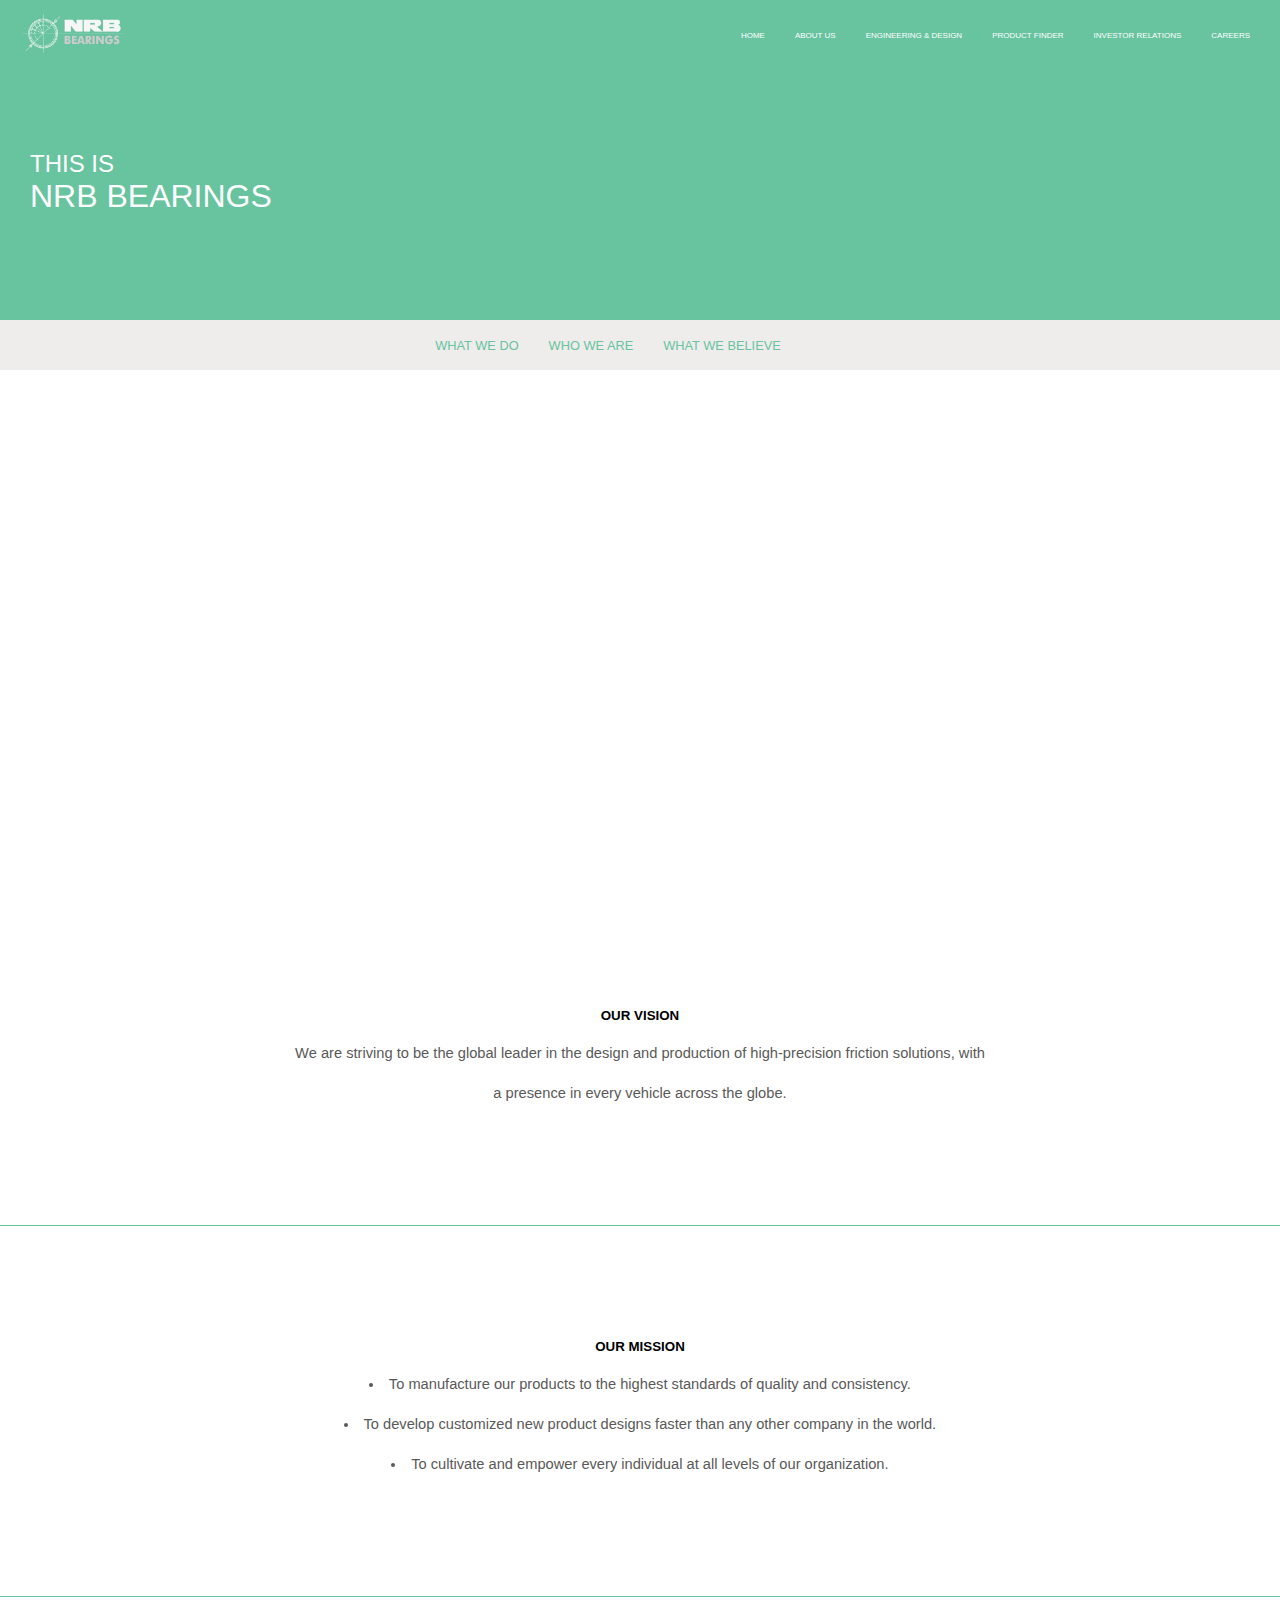
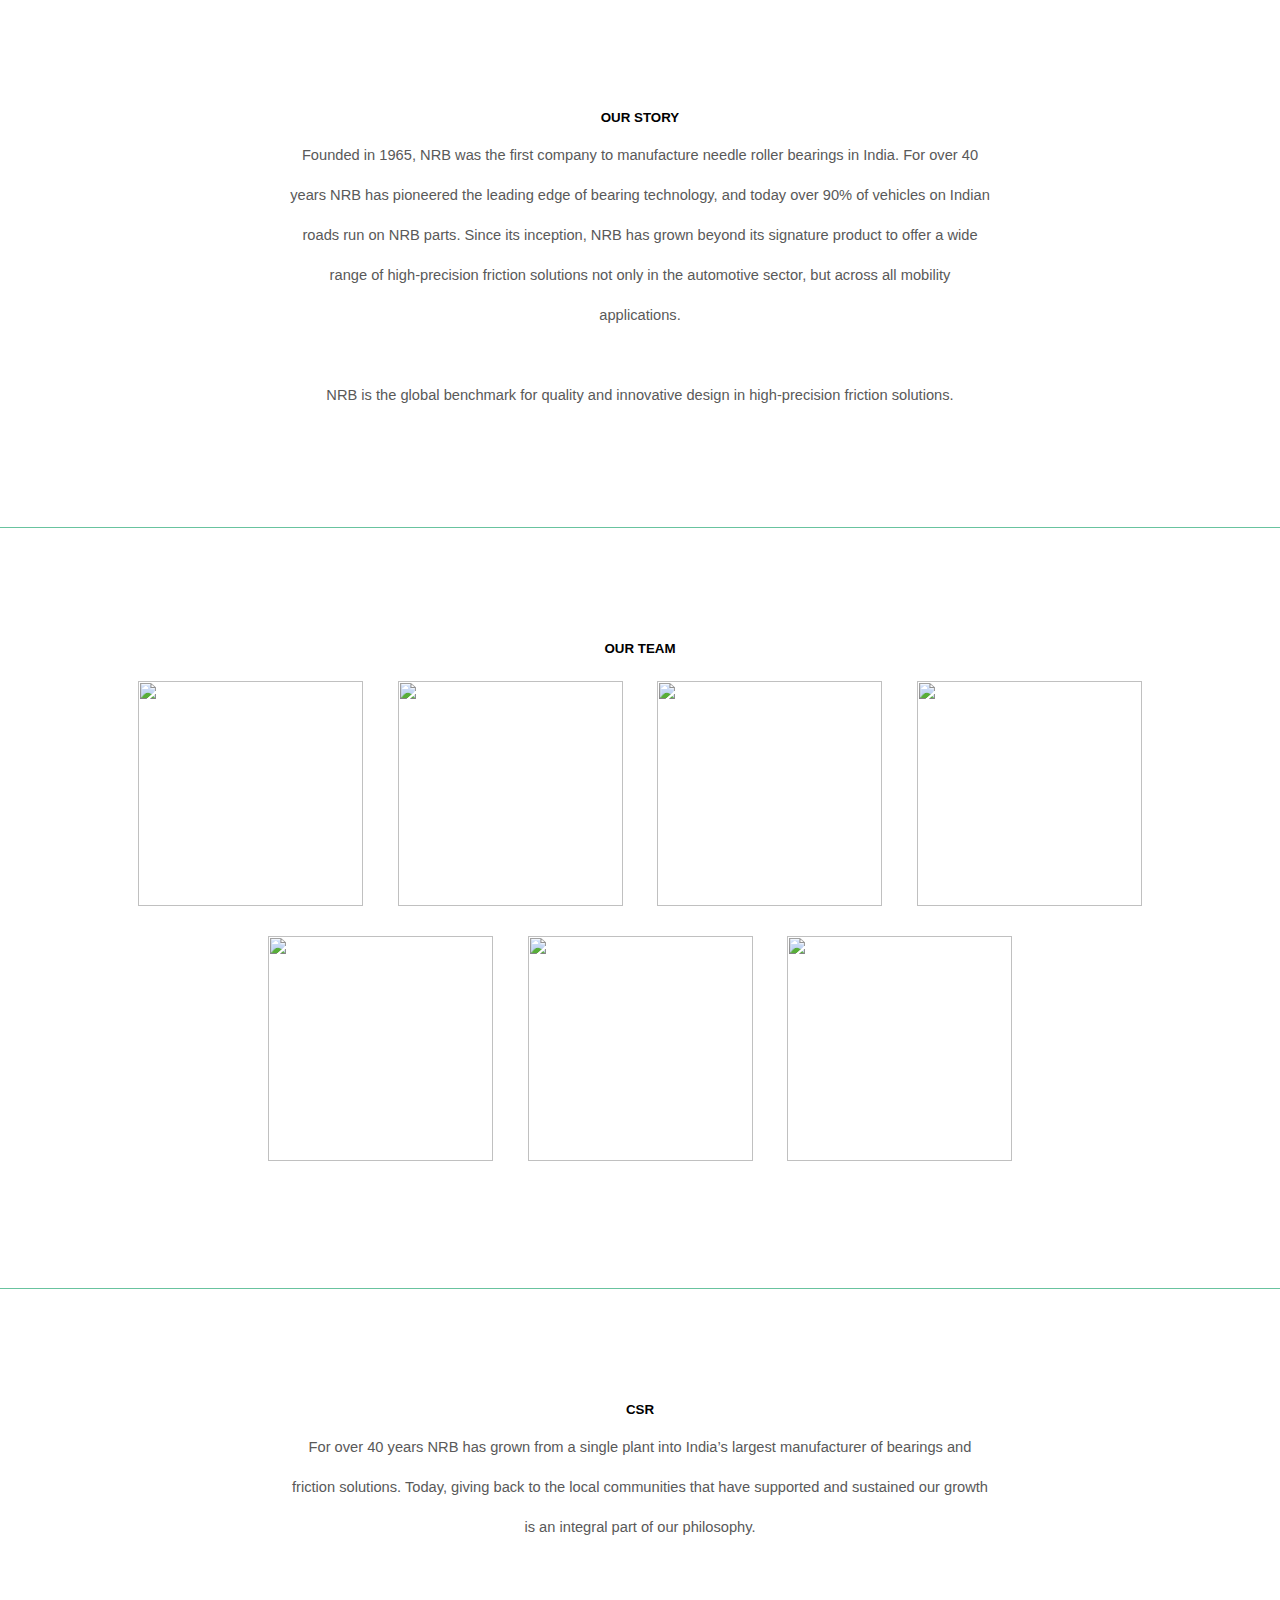
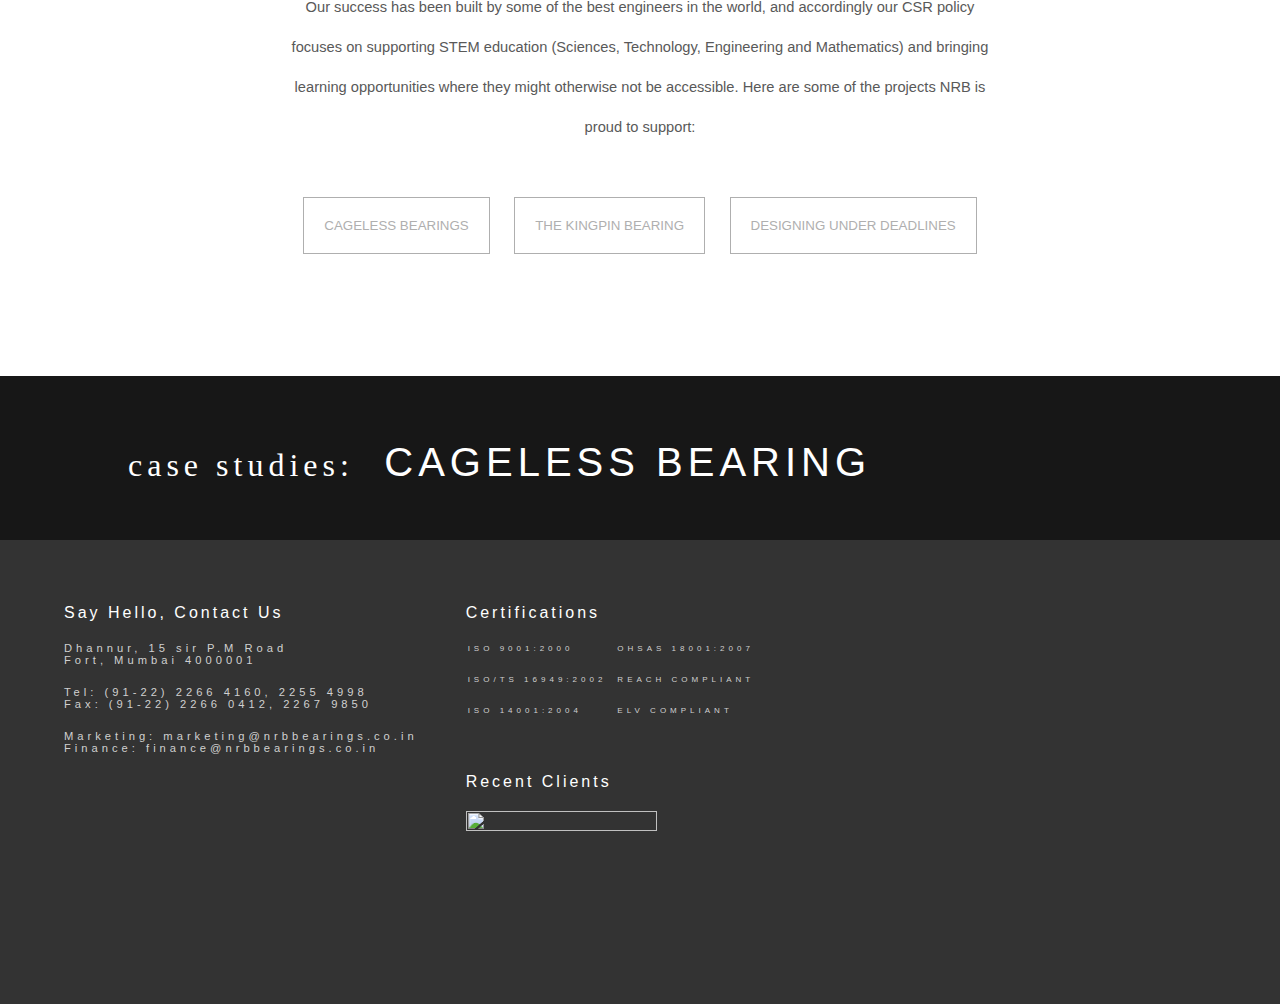
==== about/index.html @ db9492a8 "pushed updated pages w/ links" ====
<!DOCTYPE html>
<html>
<head>
	<title>NRB</title>
	<meta charset="utf-8"/>
	<link rel="stylesheet" href="../full-stylesheet.css" /> 
	<link rel="stylesheet" href="about.css" /> 
	<script src="http://ajax.googleapis.com/ajax/libs/jquery/1.10.2/jquery.min.js"></script>
	<!--[if IE]>  
		<script src="http://html5shim.googlecode.com/svn/trunk/html5.js"></script>  
	<![endif]-->
</head>

<body >
	<header id="nonscrolling-header">
		<p id="clear-logo"><a href="index.html"> <img src="../assets/nrblogo.png" height="39"/></a></p>
		<nav id="clear-nav" >
			<ul>
				<li><a href="../index.html">HOME</a></li>
				<li><a href="./index.html">ABOUT US</a></li>
				<li><a href="../engineering/index.html">ENGINEERING & DESIGN</a></li>
				<li><a href="../productfinder/index.html">PRODUCT FINDER</a></li>
				<li><a href="../investors/index.html">INVESTOR RELATIONS</a></li>
				<li><a href="../careers/index.html">CAREERS</a></li>
			</ul>
		</nav>
	
	</header>
	
	<div id="header-bar" width="100%">
		<div id="this-head">
			<h2>THIS IS</h2> 
			<h1>NRB BEARINGS</h1>
		</div>
	</div>


	<div class="mini-nav-div mini-nav-div-teal shrink-bg s2">
		<div id="nav-div">
		<nav class="mini-nav mini-nav-teal" >
			<ul>
				<li><a href="index.html" >WHAT WE DO</a></li>
				<li><a href="index.html" >WHO WE ARE</a></li>
				<li><a href="index.html">WHAT WE BELIEVE</a></li>
			</ul>
		</nav>
		</div>
	</div>
	<!-- HERE IS THE TOP OF THE BODY -->
	<center>
	<div class="text-block">
		<h3>OUR VISION</h3>
		<div >
			<p>
				We are striving to be the global leader in the design and production of high-precision friction solutions, with a presence in every vehicle across the globe. 
			</p>
		</div>
	</div>

	<hr />

	<div class="text-block">
		<h3>OUR MISSION</h3>
		<div class='centered-bullet'>
			<ul class="centered-bullet">
				<li>To manufacture our products to the highest standards of quality and consistency.</li>
				<li>To develop customized new product designs faster than any other company in the world.</li>
				<li>To cultivate and empower every individual at all levels of our organization.</li>
			</ul>
		</div>
	</div>


	<hr />

	<div class="text-block">
		<h3>OUR STORY</h3>
		<div >
			<p>
				Founded in 1965, NRB was the first company to manufacture needle roller bearings in India. For over 40 years NRB has pioneered the leading edge of bearing technology, and today over 90% of vehicles on Indian roads run on NRB parts. Since its inception, NRB has grown beyond its signature product to offer a wide range of high-precision friction solutions not only in the automotive sector, but across all mobility applications.<br><br>

				NRB is the global benchmark for quality and innovative design in high-precision friction solutions.
			</p>
		</div>
	</div>
	<hr />
	
	<div class="text-block">
		<h3>OUR TEAM</h3>
		<img src="assets/person.png" />
		<img src="assets/person.png" />
		<img src="assets/person.png" />
		<img src="assets/person.png" />
		<img src="assets/person.png" />
		<img src="assets/person.png" />
		<img src="assets/person.png" />
	</div>

	<hr>

	<div class="text-block">
		<h3>CSR</h3>
		<div>
		<p>
			For over 40 years NRB has grown from a single plant into India’s largest manufacturer of bearings and friction solutions. Today, giving back to the local communities that have supported and sustained our growth is an integral part of our philosophy. <br><br>
		</p>
		<p>
			Our success has been built by some of the best engineers in the world, and accordingly our CSR policy focuses on supporting STEM education (Sciences, Technology, Engineering and Mathematics) and bringing learning opportunities where they might otherwise not be accessible. Here are some of the projects NRB is proud to support:<br><br>	
		</p>
		<div class="button-div">
			<button>CAGELESS BEARINGS</button>
			<button>THE KINGPIN BEARING</button>
			<button>DESIGNING UNDER DEADLINES</button>
		</div>
	</div>
	</div>
	</center>
</body>
<!-- START FOOTER -->
	<footer id="foot-base foot-mod">
		<div id="footer-head">
			<h3>case studies: &nbsp;</h3> 
			<h2><b>CAGELESS BEARING</b></h2>
		</div>
		<div id="footer-foot">
			<div class="footer-block">
				<h4> Say Hello, Contact Us </h4>
				<p>
					Dhannur, 15 sir P.M Road <br />
					Fort, Mumbai 4000001 <br />
				</p>
				<p>
					Tel: (91-22) 2266 4160, 2255 4998 </br>
					Fax: (91-22) 2266 0412, 2267 9850 </br>
				</p>
				<p>
					Marketing: marketing@nrbbearings.co.in </br>
					Finance: finance@nrbbearings.co.in
				</p>
			</div>
			<div class="footer-block fsmall">
				<h4>Certifications</h4>
				<table border="0">
					<tr>
						<td>ISO 9001:2000</td>
						<td>OHSAS 18001:2007</td>
					</tr>
					<tr>
						<td>ISO/TS 16949:2002</td>
						<td>REACH COMPLIANT</td>
					</tr>
					<tr>
						<td>ISO 14001:2004</td>
						<td>ELV COMPLIANT</td>
					</tr>
				</table>
				</br>
				</br>
				<h4>Recent Clients</h4>
				<img src="assets/logos.png" width="80%" height="80%"/>
			</div>
		</div>
	</footer>

</html>
---- full-stylesheet.css ----
header, 
footer, 
article, 
section, 
nav, 
menu, 
hgroup {
   display: block;  
} 

*{
	margin:0;
	padding:0;
	font-weight: normal;
	font-family: helvetica;
}

body {
	margin: 0;
}

#scrolling-header {
	position: fixed;
	width:100%;
	top: 0;
	left: 0;
	zoom: 0;
	z-index: 1;
	overflow: hidden;
}

#nonscrolling-header {
	position: absolute;
	width:100%;
	top: 0;
	left: 0;
	zoom: 0;
	z-index: 1;
}

#clear-logo{
	height: 70px;
	width: 160px;
	margin:0;
	display: block;
	float: left;

}

#clear-logo > a{
	padding-right: 15px;
	width: 160px;
	height: 70px;
	position: relative;
	display: table-cell;
	vertical-align: middle;
	text-align: center;
}

#clear-nav {
	float: right;
	height: 70px;
	margin:0;
}

#clear-nav ul {
	float: right;
	margin: 0;
	padding: 0;
}

#clear-nav ul li {
	float: left;
	display: list-item;
	list-style: none;
	padding-right: 15px;
	padding-left: 15px;
	text-align: right;
}

#clear-nav li:first-child{
	padding-left: 30px;
}
#clear-nav li:last-child{
	padding-right: 30px;
}

#clear-nav ul li a{
	height: 70px;
	display: table-cell;
	vertical-align: middle;
	text-align: center;
	text-decoration: none;
	color: #ffffff;
	font-family: helvetica;
	font-weight: lighter;
	font-size: 0.5em;
}

#nav-div {
	height: 50px;
	width: 100%;
	background: rgba(236, 235, 234, 0.9);
}

.mini-nav {
	float: center;
	height: 50px;
	margin:0;
}

.mini-nav ul {
	float: center;
	margin: 0;
	padding: 0;
}

.mini-nav ul li {
	float: left;
	display: list-item;
	list-style: none;
	padding-right: 15px;
	padding-left: 15px;
	text-align: right;
}

.mini-nav ul li a {
	height: 50px;
	display: table-cell;
	vertical-align: middle;
	text-align: center;
	text-decoration: none;
	font-family: helvetica;
	font-size: 0.8em;
}

#filler-bar {
	clear: both;
	height: 50px;
	width: 100%;
	background-color: rgba(236, 235, 234, 1);
	margin: 0;
}

#header-bar { 
	float: left;
	clear: both;
	height: 320px;
	width: 100%;
	margin: 0;	
}

.mini-nav-div { 
	float: center;
	clear: both;
	height: 320px;
	width: 100%;
	margin: 0;	
	background-position: center top;
	background-repeat: no-repeat;
	background-size: 100%;
}

#this-head {
	width: 400px;
	padding-left: 30px;
	text-align: left;
}

#this-head h2 {
	width: auto;
	padding-top: 150px;
	color: white;
	font-family: helvetica;
}

#this-head h1 {
	color: white;
	width: 400px;
	margin: 0;
	padding: 0;
	border: 0;
	font-family: helvetica;
}


#this-head p{
	color:white;
	font-size: 1.1em;
	padding-top: 15px;
}

#company-content{
	padding-left: 35px;
	clear:both;
}

#company-head {
	padding-top: 15px;
	font-family: aldo;
	font-size: 1.5em;
	clear:none;
}

#company-rule {
	width: 90px;
	margin-bottom: 15px;
	border-left: 0;
	border-right: 0;
}

#company-text {
	font-size: 0.8em;
	color: rgb(128, 128, 128);
}

#company-text a {
	font-family: helvetica;
	color: rgb(128, 128, 128);
	text-decoration: none;
}

#company-text a:hover {
	text-decoration: underline;
}

#foot-base {
	width: 100%;
	height: 500px;
}

#footer-head {
	background-color: #171717;
	width: 100%;
	height: 100px;
	float: left;
	text-align: left;
	padding-top: 4em;
}

#footer-head h3 {
	font-family: aldo;
	margin-left: 4em;
	vertical-align: center;
	font-size: 2em;
	display: inline-block;
	color: white;
	letter-spacing: 5px;
}

#footer-head h2 {
	font-family: helvetica;
	font-size: 2.5em;
	vertical-align: center;
	display: inline-block;
	color: white;
	letter-spacing: 5px;
}

#footer-foot {
	background-color: #333333;
	height: 400px;
	width: 100%;
	clear: both;
	float: left;
	padding-top: 4em;
}

.footer-block {
	display: inline-block;
	margin-left: 4em;
	float: left;
	margin-right: 3em;
}

.fsmall {
	margin-right: 0;
	margin-left: 0;
}

.footer-block h4 {
	font-family: helvetica;
	letter-spacing: 3px;
	padding-bottom: 20px;
	color: white;
}

.footer-block p {
	font-size: 0.7em;
	color: #d0d0d0;
	letter-spacing: 4px;
	padding-bottom: 20px;
}

.footer-block p br {
	display: block;
	margin-top: 8px;
	content: " ";
}

.footer-block img {
	margin-right: 0;
	padding-right: 0;
}

.footer-block table tr td {
	font-size: 8px;
	padding-right: 9px;
	font-family: helvetica;
	color: #d0d0d0;
	letter-spacing: 4px;
	padding-bottom: 20px;
}
---- about/about.css ----
header, 
footer, 
article, 
section, 
nav, 
menu, 
hgroup {
   display: block;  
} 

*{
	margin:0;
	padding:0;
	font-weight: lighter;
	font-family: helvetica;
}

body {
	min-width: 1024px;
}

body p {
	margin: 0px 0px;
}


.footer-block p {
	margin: 0px;
}


.mini-nav-teal ul li a {
	color: #68c39f;
}

.mini-nav-teal ul li a:hover {
	color: #68c39f;
}

.mini-nav-teal ul li:first-child{
	padding-left: 34%;
}

#header-bar { 
	background-color: #68c39f;
}

.mini-nav-div-teal { 
	background-image: url("../assets/02about/02_banner1.png");
	background-position: 1px;
	min-height: 576px;
	min-width: 1020px;
}

.text-block {
	text-align: center;
	margin: 7em;	
}


.text-block h3 {
	font-weight: bold;
	font-size: 10pt;
	color: #000000; 
	margin-bottom: 10px;

}

.text-block div p {
	color: #595959;
	font-size: 11pt;
	font-weight: lighter;
	line-height: 40px;
	width:700px;
	margin-left: auto ;
  	margin-right: auto ;
}

.text-block img {
	margin: 15px;
	width: 225px;
	height: 225px;
}

.centered-bullet ul {
	list-style-position: inside;
	color: #595959;
	font-size: 11pt;
	font-weight: lighter;
	line-height: 40px;
}

.button-div button {
	padding: 20px;
	margin: 10px;
	background-color: white;
	color: #afafaf;
	border-color: #afafaf;
	border-width: thin;
	border-style: solid;
}

hr {
	display: block; height: 1px;
    border: 0; border-top: 1px solid #68c39f;
    margin: 1em 0; padding: 0;
}

.imgdiv hr {
}

.imgdiv {
	padding: 30px 0px;
	background-image: url("assets/arrow.png");
	background-size: 60px 60px;
	background-repeat: no-repeat;
	background-position: center;
}
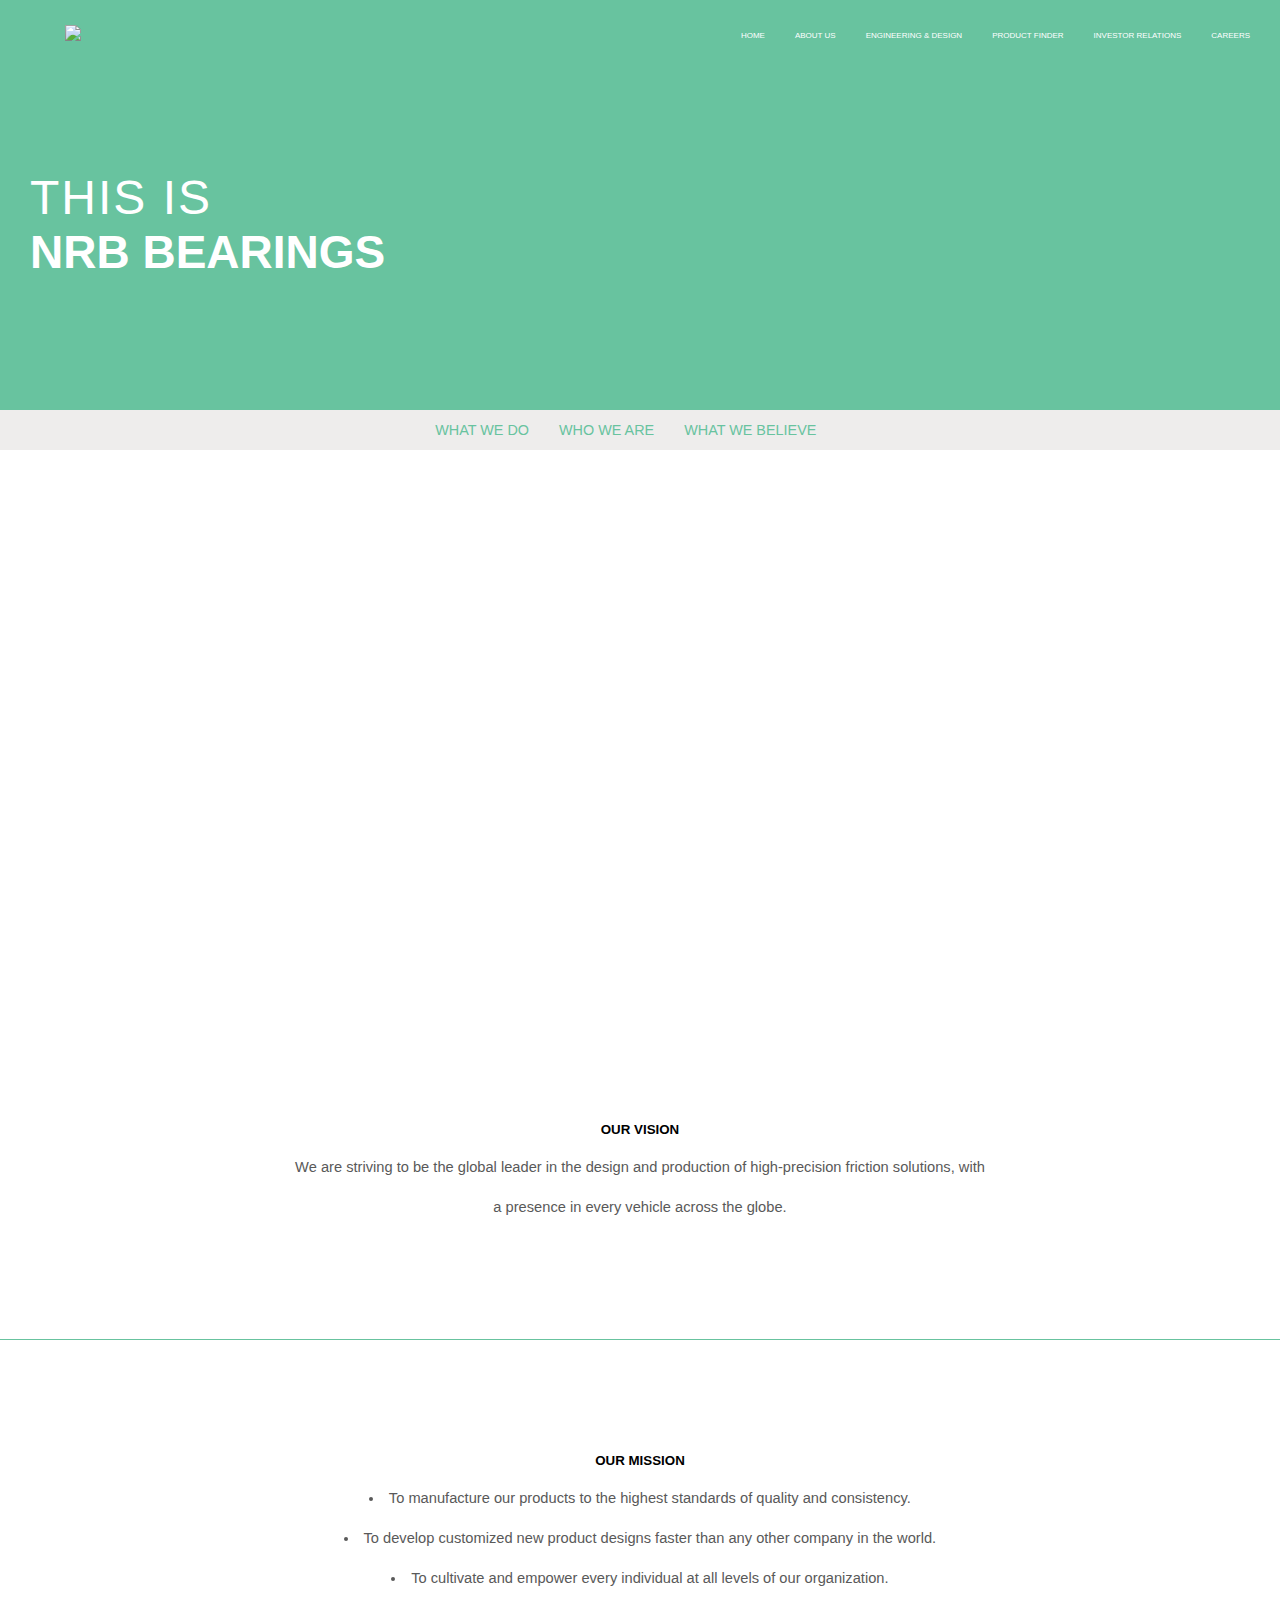
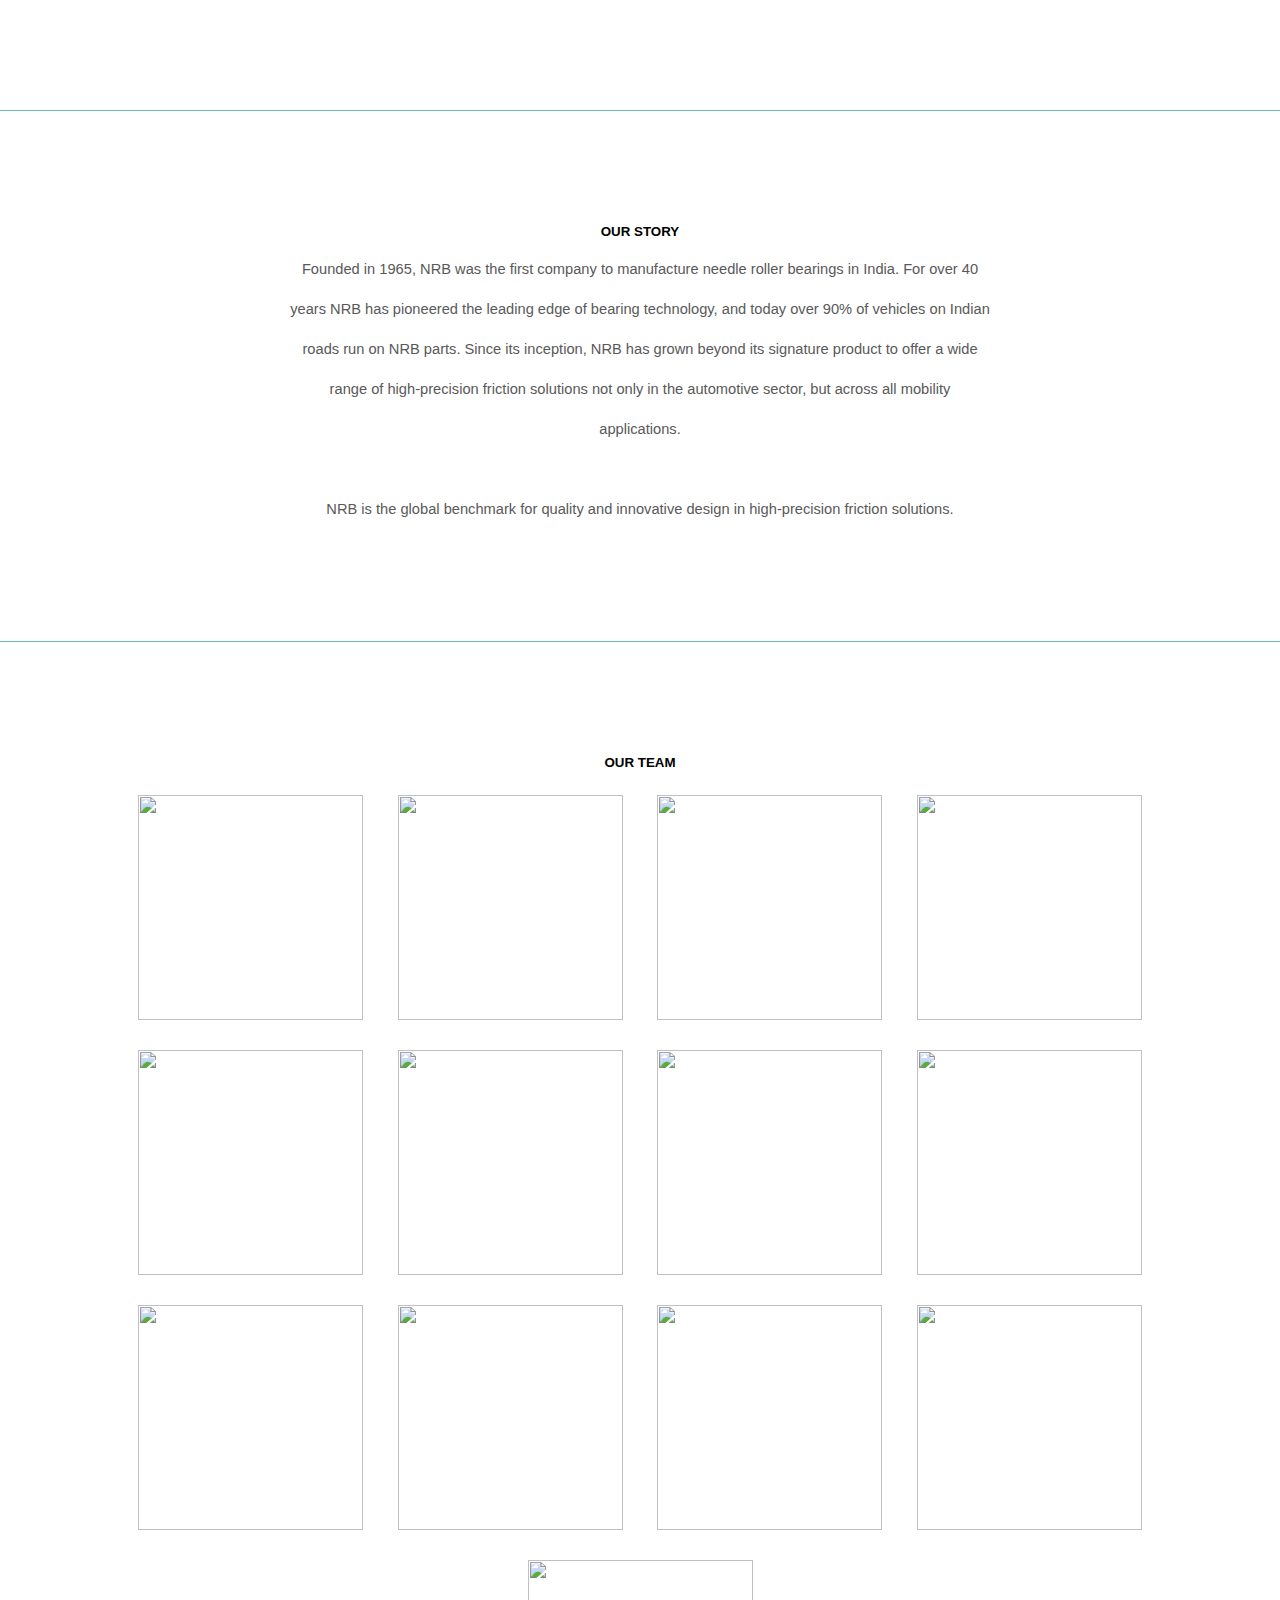
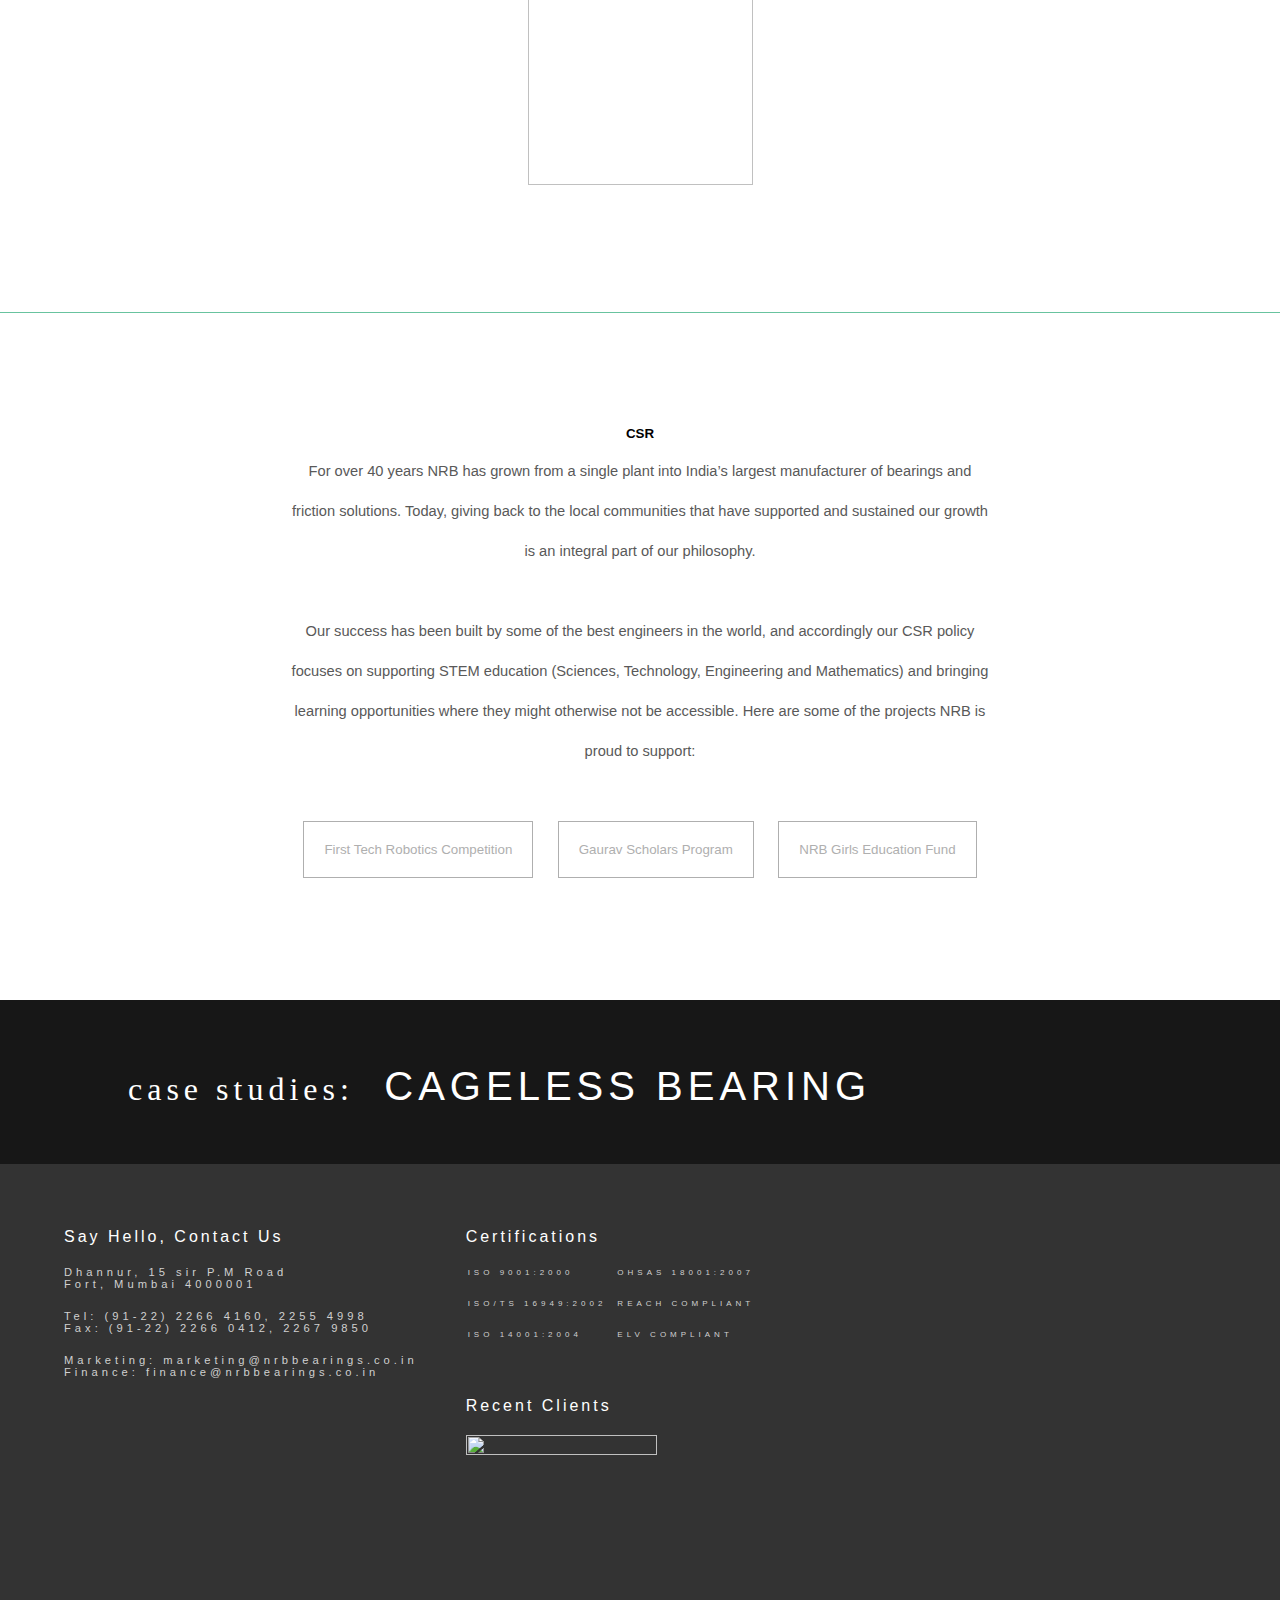
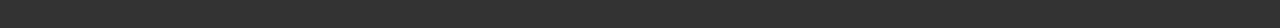
==== commit eb397ee9: "Merge Update" ====
--- a/about/index.html
+++ b/about/index.html
@@ -11,7 +11,7 @@
 	<![endif]-->
 </head>
 
-<body >
+<body>
 	<header id="nonscrolling-header">
 		<p id="clear-logo"><a href="index.html"> <img src="../assets/nrblogo.png" height="39"/></a></p>
 		<nav id="clear-nav" >
@@ -87,13 +87,21 @@
 	
 	<div class="text-block">
 		<h3>OUR TEAM</h3>
-		<img src="assets/person.png" />
-		<img src="assets/person.png" />
-		<img src="assets/person.png" />
-		<img src="assets/person.png" />
-		<img src="assets/person.png" />
-		<img src="assets/person.png" />
-		<img src="assets/person.png" />
+		<img src="../assets/02about/02_leadership_portraits/missing_picture.png"/> 
+		<img src="../assets/02about/02_leadership_portraits/zaveri1.png"/> 
+		<img src="../assets/02about/02_leadership_portraits/rangani1.png"/> 
+		<img src="../assets/02about/02_leadership_portraits/tanushree1.png"/> 
+		<img src="../assets/02about/02_leadership_portraits/mathur1.png"/> 
+		<img src="../assets/02about/02_leadership_portraits/mitra1.png"/>  
+		<img src="../assets/02about/02_leadership_portraits/hermant1.png"/> 
+		<img src="../assets/02about/02_leadership_portraits/missing_picture.png"/> 
+		<img src="../assets/02about/02_leadership_portraits/salunke1.png"/> 
+		<img src="../assets/02about/02_leadership_portraits/rk1.png"/> 
+		<img src="../assets/02about/02_leadership_portraits/missing_picture.png"/> 
+		<img src="../assets/02about/02_leadership_portraits/missing_picture.png"/> 
+		<img src="../assets/02about/02_leadership_portraits/missing_picture.png"/> 
+
+
 	</div>
 
 	<hr>
@@ -108,9 +116,9 @@
 			Our success has been built by some of the best engineers in the world, and accordingly our CSR policy focuses on supporting STEM education (Sciences, Technology, Engineering and Mathematics) and bringing learning opportunities where they might otherwise not be accessible. Here are some of the projects NRB is proud to support:<br><br>	
 		</p>
 		<div class="button-div">
-			<button>CAGELESS BEARINGS</button>
-			<button>THE KINGPIN BEARING</button>
-			<button>DESIGNING UNDER DEADLINES</button>
+			<button>First Tech Robotics Competition</button>
+			<button>Gaurav Scholars Program</button>
+			<button>NRB Girls Education Fund</button>
 		</div>
 	</div>
 	</div>
@@ -157,7 +165,7 @@
 				</br>
 				</br>
 				<h4>Recent Clients</h4>
-				<img src="assets/logos.png" width="80%" height="80%"/>
+				<img src="../assets/customerlogos.png" width="80%" height="80%"/>
 			</div>
 		</div>
 	</footer>
--- a/full-stylesheet.css
+++ b/full-stylesheet.css
@@ -21,7 +21,7 @@
 
 #scrolling-header {
 	position: fixed;
-	width:100%;
+	width:815px;
 	top: 0;
 	left: 0;
 	zoom: 0;
@@ -98,14 +98,14 @@
 }
 
 #nav-div {
-	height: 50px;
+	height: 40px;
 	width: 100%;
 	background: rgba(236, 235, 234, 0.9);
 }
 
 .mini-nav {
 	float: center;
-	height: 50px;
+	height: 40px;
 	margin:0;
 }
 
@@ -125,13 +125,14 @@
 }
 
 .mini-nav ul li a {
-	height: 50px;
+	height: 40px;
 	display: table-cell;
 	vertical-align: middle;
 	text-align: center;
 	text-decoration: none;
 	font-family: helvetica;
-	font-size: 0.8em;
+	font-size: 0.9em;
+	font-weight: 500;
 }
 
 #filler-bar {
@@ -145,7 +146,7 @@
 #header-bar { 
 	float: left;
 	clear: both;
-	height: 320px;
+	height: 410px;
 	width: 100%;
 	margin: 0;	
 }
@@ -162,25 +163,32 @@
 }
 
 #this-head {
-	width: 400px;
+	width: 500px;
 	padding-left: 30px;
+	text-transform:uppercase;
 	text-align: left;
 }
 
 #this-head h2 {
 	width: auto;
-	padding-top: 150px;
-	color: white;
-	font-family: helvetica;
+	padding-top: 170px;
+	color: white;
+	font-family: helvetica;
+	font-weight: 200;
+	font-size: 48px;
+	letter-spacing: 2px;
 }
 
 #this-head h1 {
 	color: white;
-	width: 400px;
+	margin-top: 10px;
+	width: 500px;
 	margin: 0;
 	padding: 0;
 	border: 0;
 	font-family: helvetica;
+	font-weight: 900;
+	font-size: 46px;
 }
 
 
--- a/about/about.css
+++ b/about/about.css
@@ -48,7 +48,7 @@
 .mini-nav-div-teal { 
 	background-image: url("../assets/02about/02_banner1.png");
 	background-position: 1px;
-	min-height: 576px;
+	min-height: 600px;
 	min-width: 1020px;
 }
 
